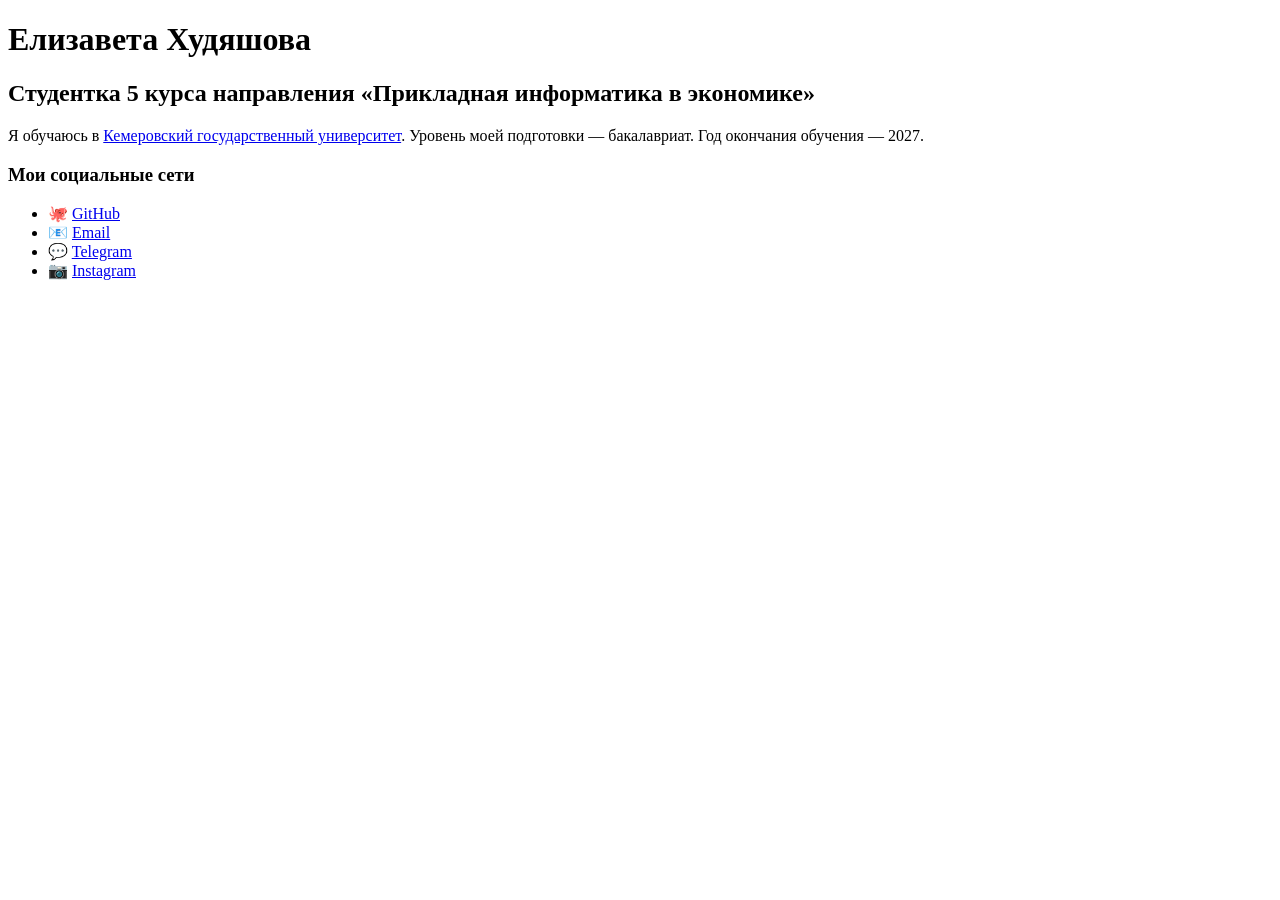
==== index.html @ 3b61bdf7 "Rename Laba1 to index.html" ====
<!DOCTYPE html>
<html lang="ru">
<head>
    <meta charset="UTF-8">
    <meta http-equiv="X-UA-Compatible" content="IE=edge">
    <meta name="viewport" content="width=device-width, initial-scale=1.0">
    <title>Обо мне</title>
</head>
<body>
    <!-- Заголовок: имя, фамилия, курс, направление -->
    <h1>Елизавета Худяшова</h1>
    <h2>Студентка 5 курса направления «Прикладная информатика в экономике»</h2>

    <!-- Уровень подготовки, ссылка на сайт университета, год окончания -->
    <p>
        Я обучаюсь в <a href="https://kemsu.ru/" target="_blank">Кемеровский государственный университет</a>.
        Уровень моей подготовки — бакалавриат. Год окончания обучения — 2027.
    </p>

    <!-- Социальные сети в виде списка с эмодзи -->
    <h3>Мои социальные сети</h3>
    <ul>
        <li>🐙 <a href="https://github.com/Liznet" target="_blank">GitHub</a></li>
        <li>📧 <a href="liznet@mail.ru">Email</a></li>
        <li>💬 <a href="https://t.me/Liznet5" target="_blank">Telegram</a></li>
        <li>📷 <a href="https://instagram.com/your_nickname" target="_blank">Instagram</a></li>
    </ul>
</body>
</html>
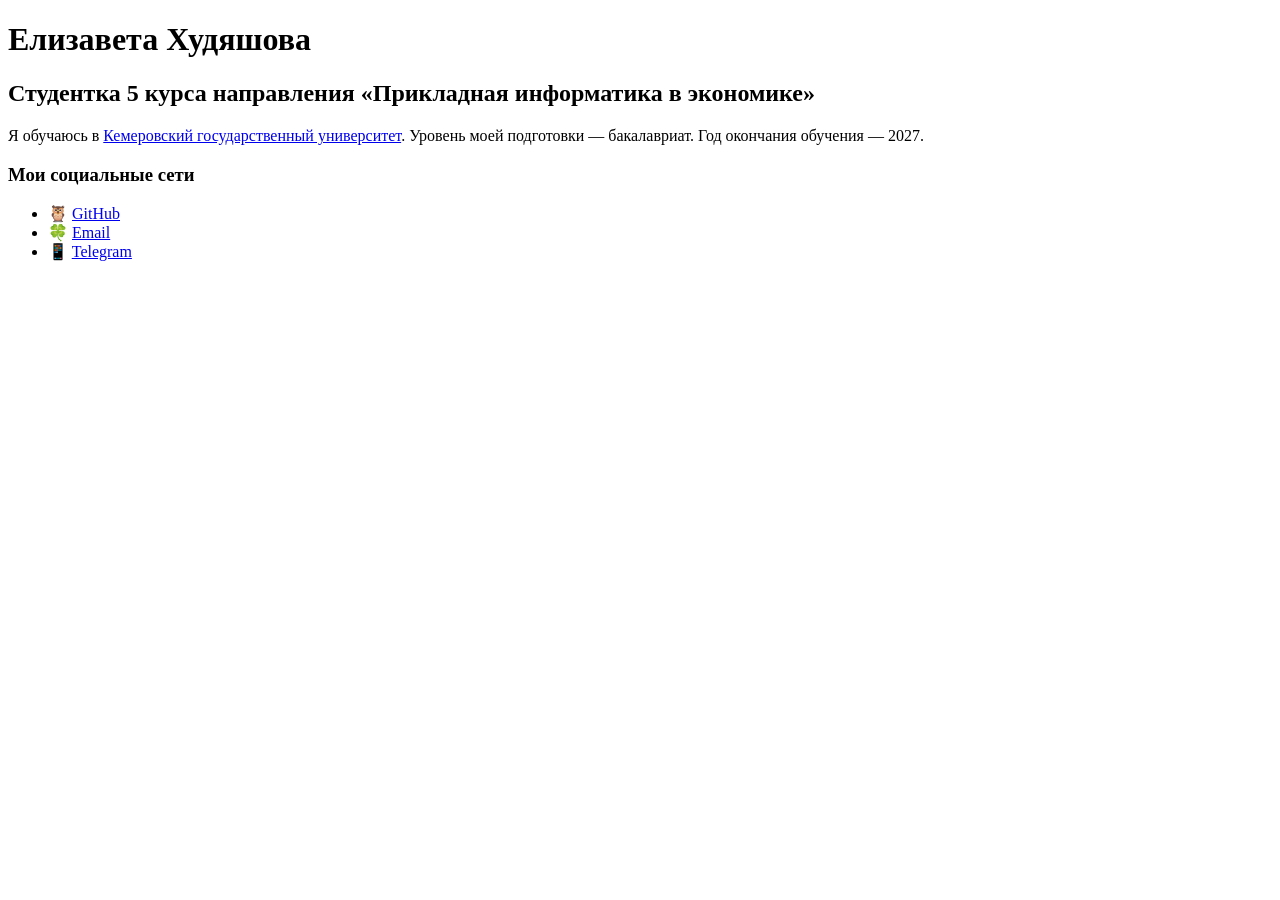
==== commit c8b71038: "Update index.html" ====
--- a/index.html
+++ b/index.html
@@ -20,10 +20,9 @@
     <!-- Социальные сети в виде списка с эмодзи -->
     <h3>Мои социальные сети</h3>
     <ul>
-        <li>🐙 <a href="https://github.com/Liznet" target="_blank">GitHub</a></li>
-        <li>📧 <a href="liznet@mail.ru">Email</a></li>
-        <li>💬 <a href="https://t.me/Liznet5" target="_blank">Telegram</a></li>
-        <li>📷 <a href="https://instagram.com/your_nickname" target="_blank">Instagram</a></li>
+        <li>🦉 <a href="https://github.com/Liznet" target="_blank">GitHub</a></li>
+        <li>🍀 <a href="https://vk.ru/elizavetah97">Email</a></li>
+        <li>📱 <a href="https://t.me/Liznet5" target="_blank">Telegram</a></li>
     </ul>
 </body>
 </html>
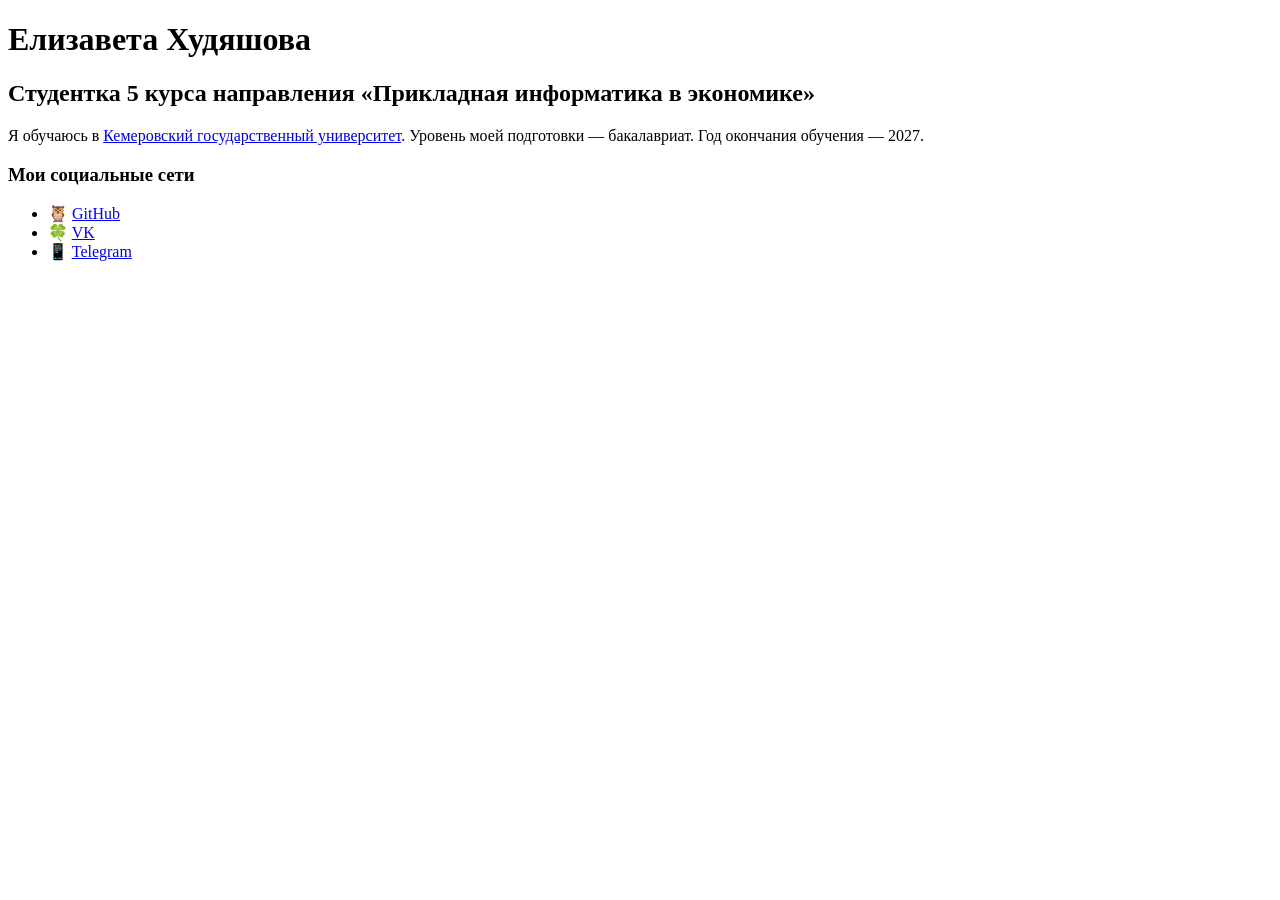
==== commit b3470f5f: "Update index.html" ====
--- a/index.html
+++ b/index.html
@@ -21,7 +21,7 @@
     <h3>Мои социальные сети</h3>
     <ul>
         <li>🦉 <a href="https://github.com/Liznet" target="_blank">GitHub</a></li>
-        <li>🍀 <a href="https://vk.ru/elizavetah97">Email</a></li>
+        <li>🍀 <a href="https://vk.ru/elizavetah97" target="_blank">VK</a></li>
         <li>📱 <a href="https://t.me/Liznet5" target="_blank">Telegram</a></li>
     </ul>
 </body>
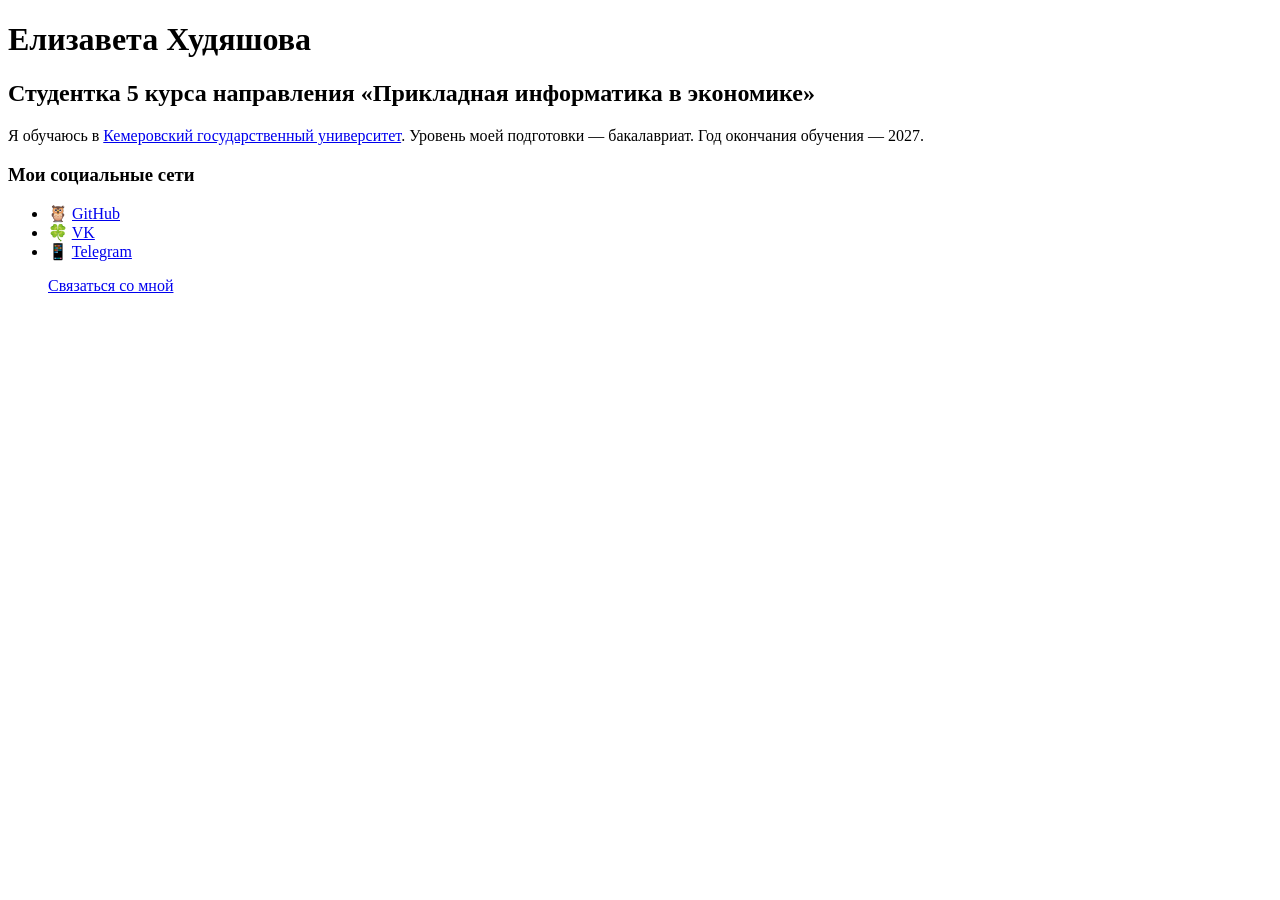
==== commit d4916afa: "Update index.html" ====
--- a/index.html
+++ b/index.html
@@ -23,6 +23,8 @@
         <li>🦉 <a href="https://github.com/Liznet" target="_blank">GitHub</a></li>
         <li>🍀 <a href="https://vk.ru/elizavetah97" target="_blank">VK</a></li>
         <li>📱 <a href="https://t.me/Liznet5" target="_blank">Telegram</a></li>
+
+        <p><a href="contact_me.html">Связаться со мной</a></p>
     </ul>
 </body>
 </html>
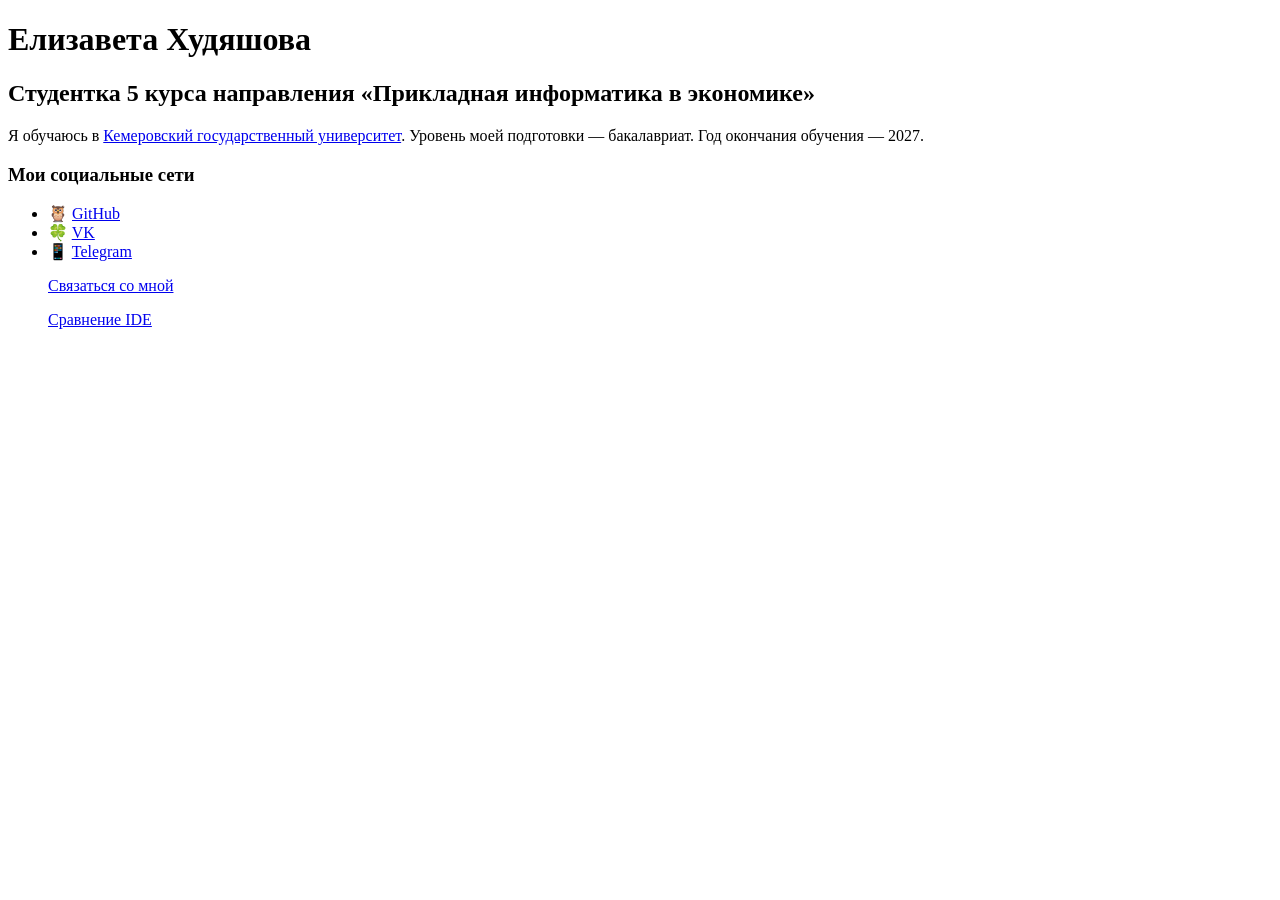
==== commit 12d9164d: "Update index.html" ====
--- a/index.html
+++ b/index.html
@@ -25,6 +25,7 @@
         <li>📱 <a href="https://t.me/Liznet5" target="_blank">Telegram</a></li>
 
         <p><a href="contact_me.html">Связаться со мной</a></p>
+        <p><a href="ide_table.html">Сравнение IDE</a></p>
     </ul>
 </body>
 </html>
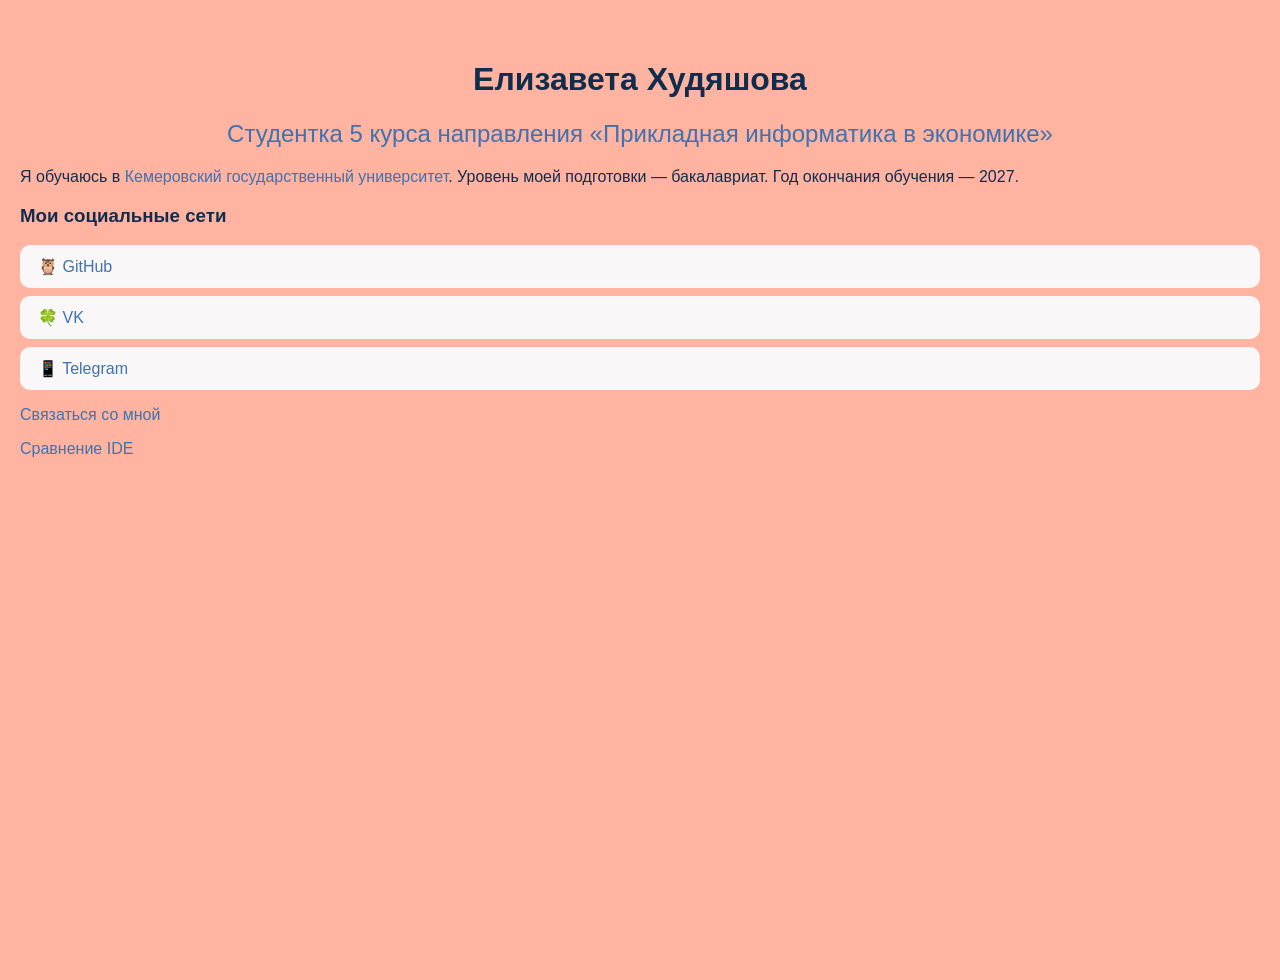
==== commit e8f87c83: "Update index.html" ====
--- a/index.html
+++ b/index.html
@@ -5,6 +5,7 @@
     <meta http-equiv="X-UA-Compatible" content="IE=edge">
     <meta name="viewport" content="width=device-width, initial-scale=1.0">
     <title>Обо мне</title>
+    <link rel="stylesheet" href="style.css">
 </head>
 <body>
     <!-- Заголовок: имя, фамилия, курс, направление -->
--- a/style.css
+++ b/style.css
@@ -0,0 +1,51 @@
+body {
+    margin: 0;
+    padding: 40px 20px;
+    font-family: 'Montserrat', Arial, sans-serif;
+    /* Сюда вставьте HEX-код из colorhunt */
+    background-color: #FFB4A2;
+    color: #112D4E;
+    min-height: 100vh;
+}
+
+.container {
+    max-width: 700px;
+    margin: 0 auto;
+    background: #DBE2EF;
+    padding: 40px;
+    border-radius: 20px;
+    box-shadow: 0 10px 30px rgba(0, 0, 0, 0.1);
+}
+
+h1 {
+    color: #112D4E;
+    text-align: center;
+}
+
+h2 {
+    color: #3F72AF;
+    text-align: center;
+    font-weight: 400;
+}
+
+a {
+    color: #3F72AF;
+    text-decoration: none;
+}
+
+a:hover {
+    color: #112D4E;
+    text-decoration: underline;
+}
+
+ul {
+    list-style: none;
+    padding: 0;
+}
+
+ul li {
+    background: #F9F7F7;
+    margin: 8px 0;
+    padding: 12px 18px;
+    border-radius: 10px;
+}
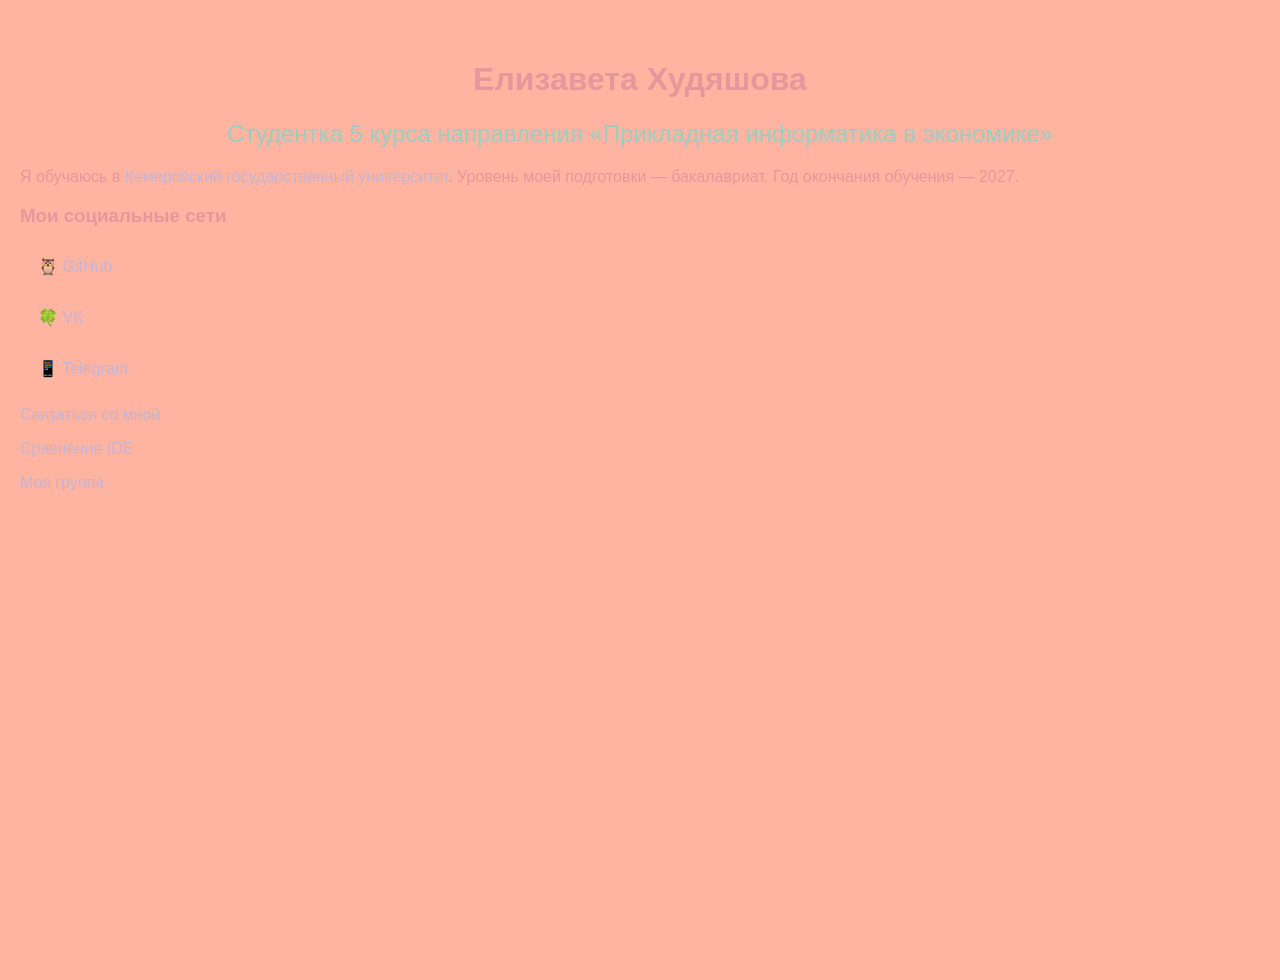
==== commit f7d964a2: "Update index.html" ====
--- a/index.html
+++ b/index.html
@@ -27,6 +27,7 @@
 
         <p><a href="contact_me.html">Связаться со мной</a></p>
         <p><a href="ide_table.html">Сравнение IDE</a></p>
+        <p><a href="group.html">Моя группа</a></p>
     </ul>
 </body>
 </html>
--- a/style.css
+++ b/style.css
@@ -4,7 +4,7 @@
     font-family: 'Montserrat', Arial, sans-serif;
     /* Сюда вставьте HEX-код из colorhunt */
     background-color: #FFB4A2;
-    color: #112D4E;
+    color: #E5989B;
     min-height: 100vh;
 }
 
@@ -18,23 +18,23 @@
 }
 
 h1 {
-    color: #112D4E;
+    color: #E5989B;
     text-align: center;
 }
 
 h2 {
-    color: #3F72AF;
+    color: #9BCEC1;
     text-align: center;
     font-weight: 400;
 }
 
 a {
-    color: #3F72AF;
+    color: #C5B3D3;
     text-decoration: none;
 }
 
 a:hover {
-    color: #112D4E;
+    color: #E5989B;
     text-decoration: underline;
 }
 
@@ -44,7 +44,7 @@
 }
 
 ul li {
-    background: #F9F7F7;
+    background: #FFB4A2;
     margin: 8px 0;
     padding: 12px 18px;
     border-radius: 10px;
